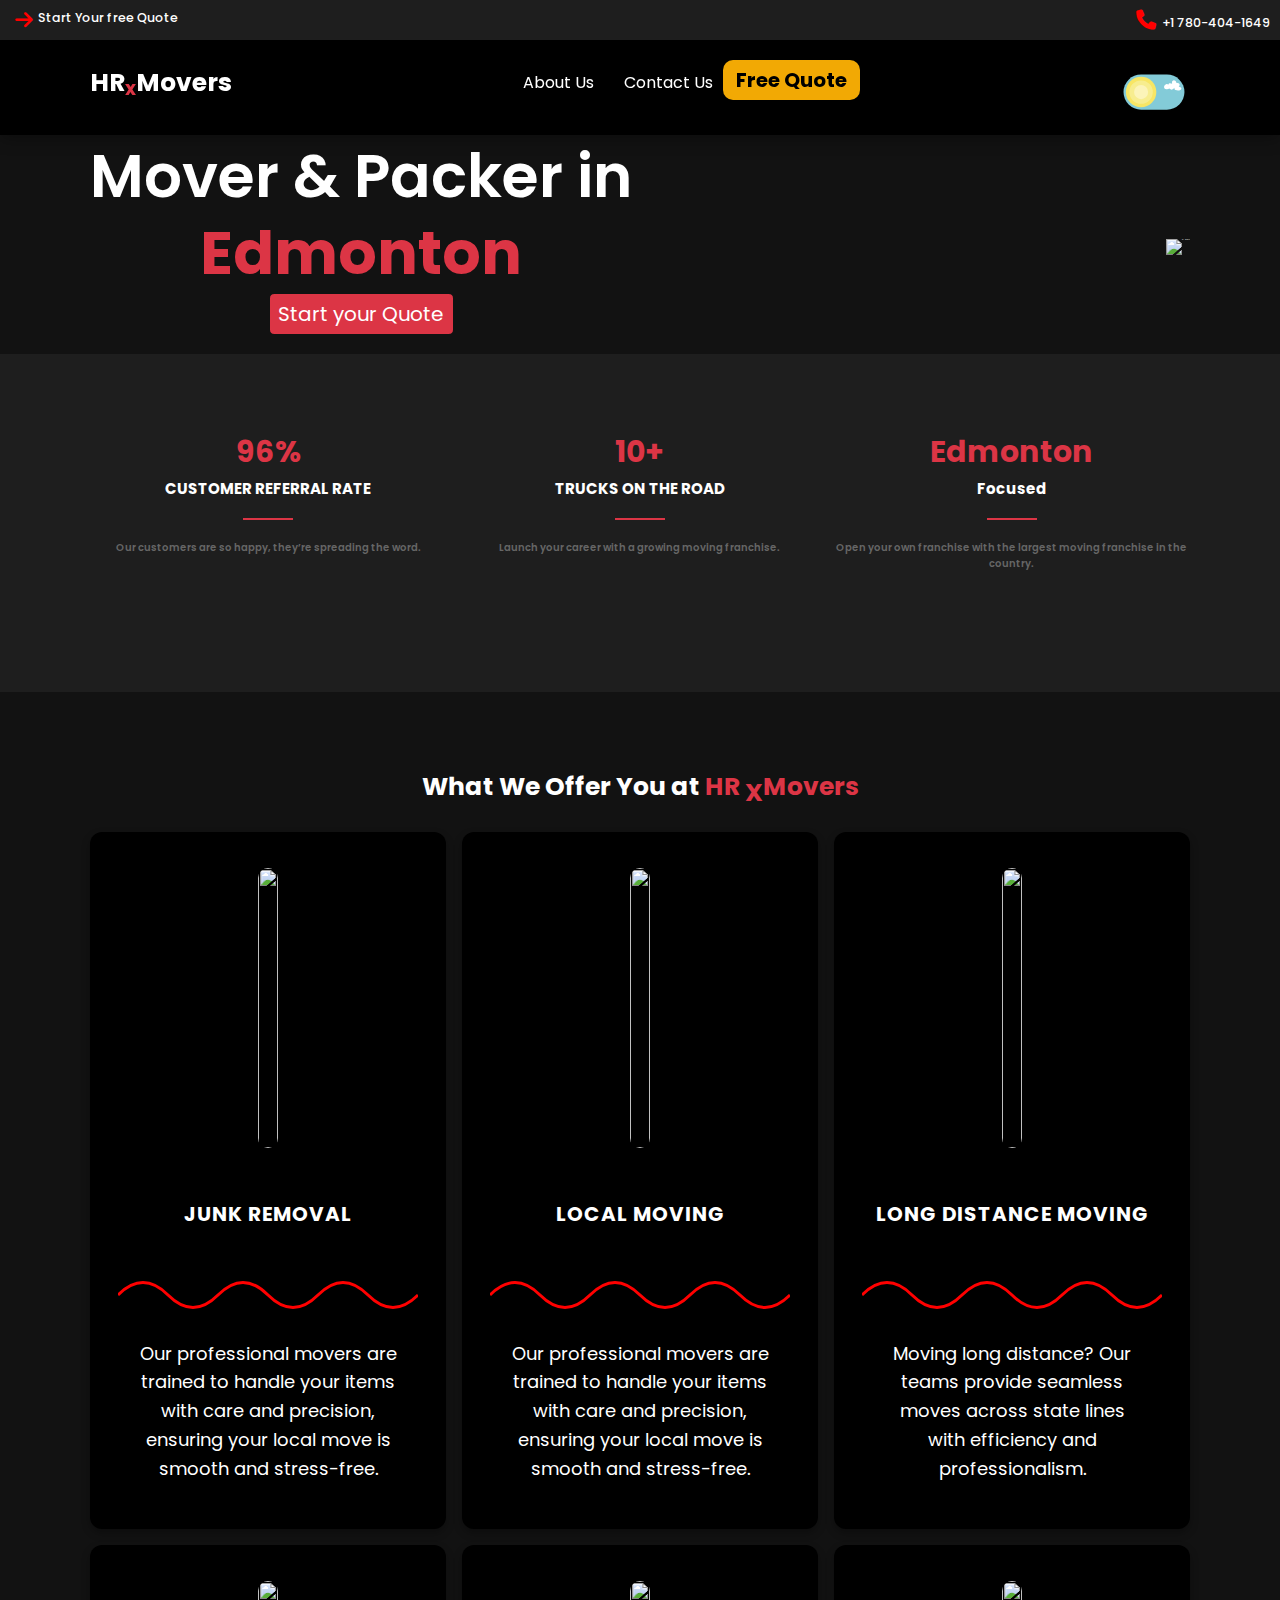
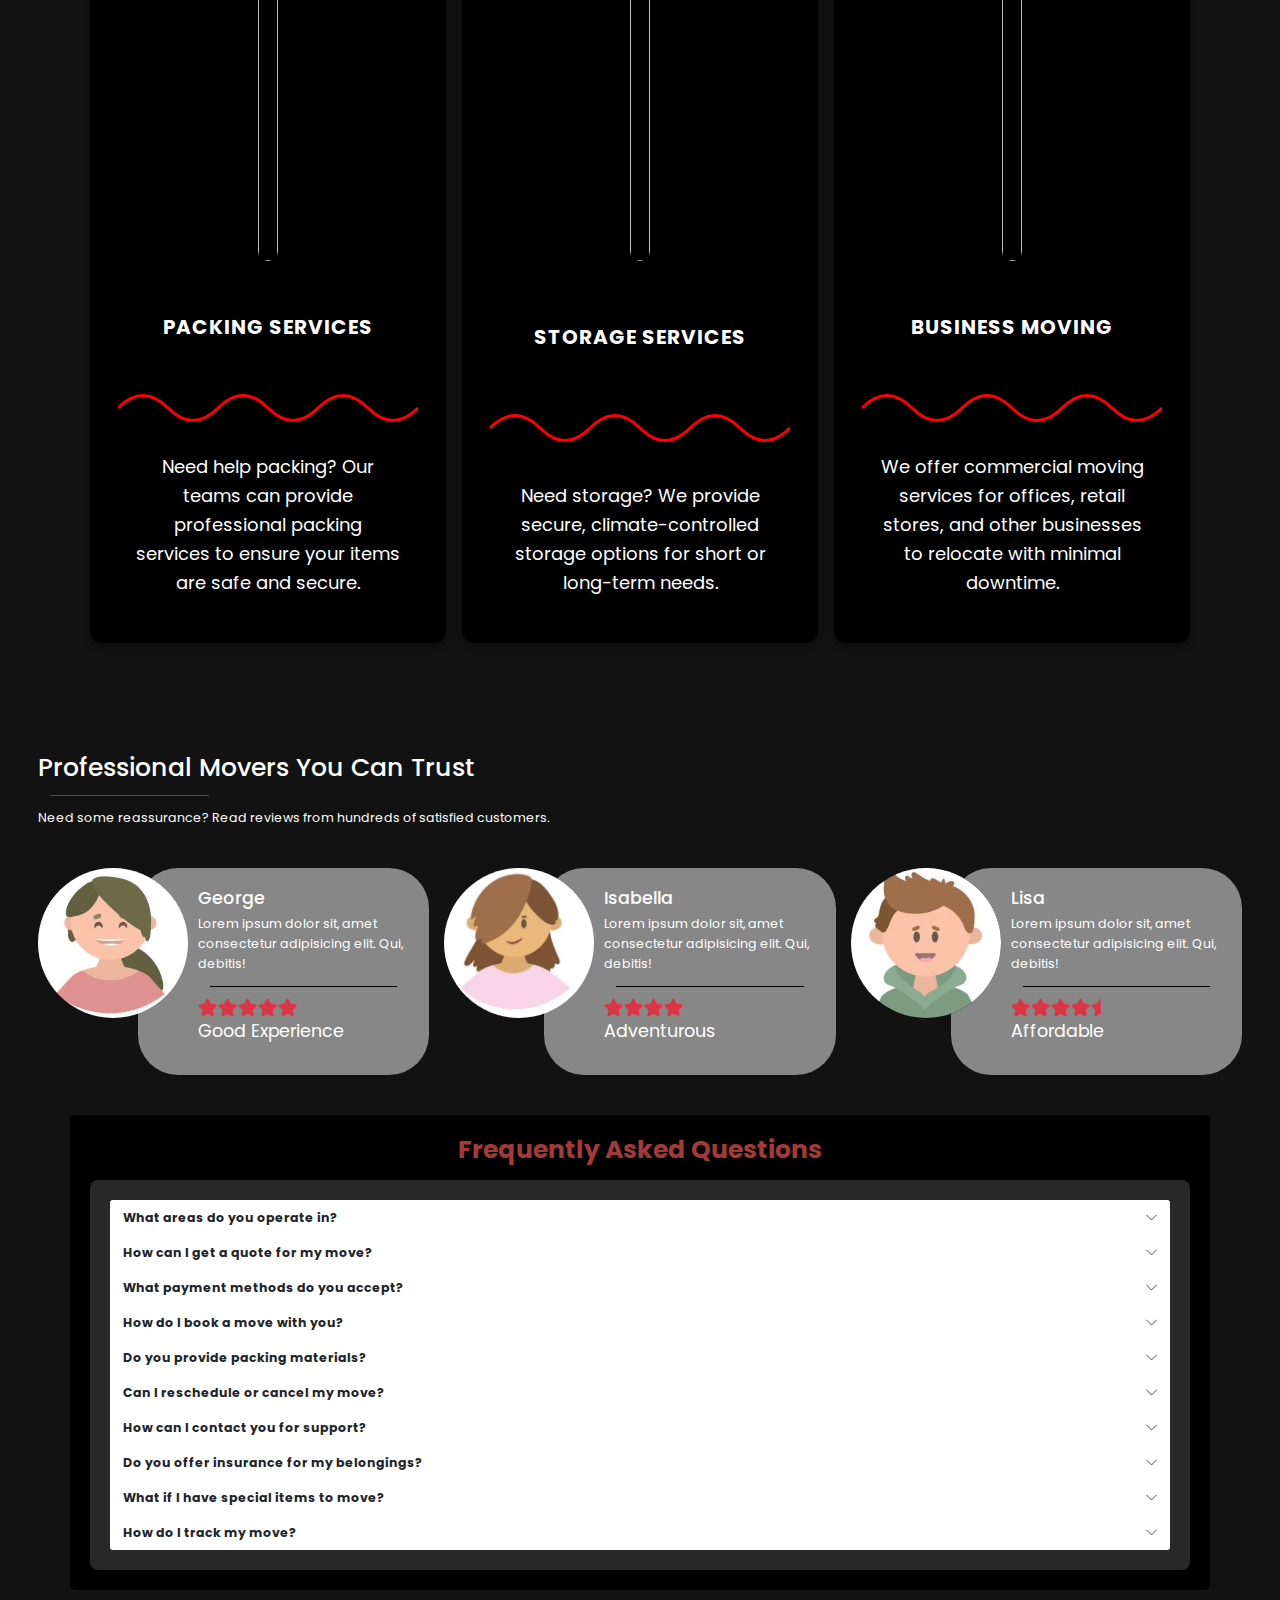
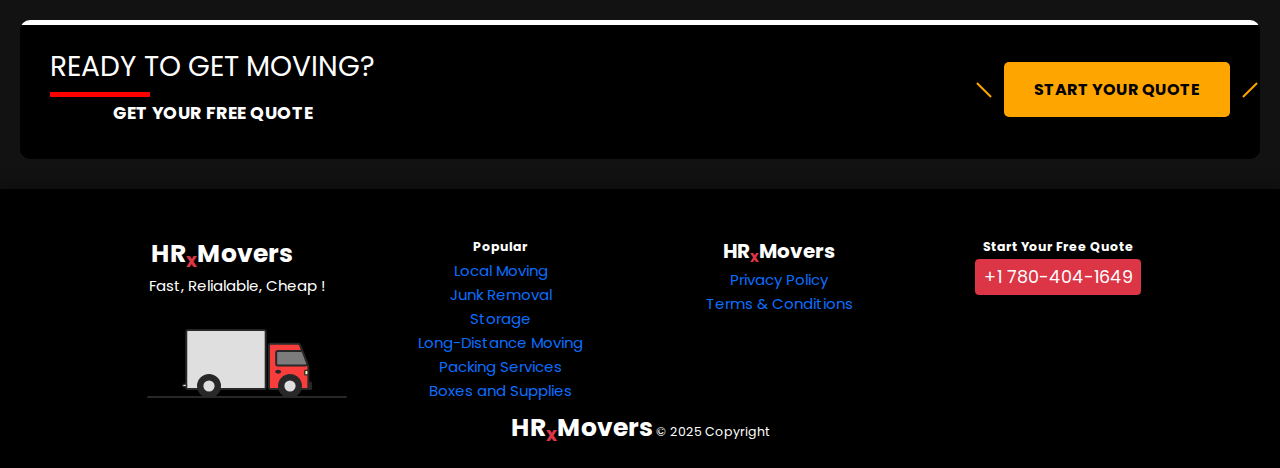
==== index.html @ 72f8912e "initial" ====
<!DOCTYPE html>
<html lang="en">

<head>
    <!-- Character Set -->
    <meta charset="UTF-8" />
    <!-- Viewport for Responsive Design -->
    <meta name="viewport" content="width=device-width, initial-scale=1.0" />
    <!-- FontAwesome for Icons -->
    <link rel="stylesheet" href="https://cdnjs.cloudflare.com/ajax/libs/font-awesome/6.7.2/css/all.min.css"
        integrity="sha512-Evv84Mr4kqVGRNSgIGL/F/aIDqQb7xQ2vcrdIwxfjThSH8CSR7PBEakCr51Ck+w+/U6swU2Im1vVX0SVk9ABhg=="
        crossorigin="anonymous" referrerpolicy="no-referrer" />
    <!-- bootsrap -->
    <link href="https://cdn.jsdelivr.net/npm/bootstrap@5.3.0/dist/css/bootstrap.min.css" rel="stylesheet">
    <script src="https://cdn.jsdelivr.net/npm/bootstrap@5.3.0/dist/js/bootstrap.bundle.min.js"></script>
    <link rel="stylesheet" href="./styles/bootstrap.min.css">
    <!-- Custom CSS -->
    <link rel="stylesheet" href="./style.css" />
    <!-- Title -->
    <title>HR X Movers - Packers & Movers in Edmonton</title>
</head>

<body>
    
    <div class="top-bar d-flex align-items-center">

        <div class="location-info d-none d-lg-flex align-items-center " id="location">
            
            <i class="fa fa-arrow-right"></i> 
            <span id="coordinates" class="h5 d-none d-lg-block">Start Your free Quote</span>
        </div>

        <p class="text-danger h4 d-block d-lg-none"> <i class="fa fa-arrow-right"></i> Start your quote</p>

        <div class="telephone-info">
            <i class="fa fa-phone"></i>
            <span class="h5">+1 780-404-1649</span>
        </div>
    </div>

    
    <header class="header  ">
        <nav class="navbar container d-flex justify-content-between align-items-center">
            <a href="#" class="nav-logo text-decoration-none">
                <h1 class="fw-bold hrxmovers">HR<sub class="text-danger fw-bold">x</sub>Movers

                </h1>
            </a>

            <ul class="nav-menu list-unstyled d-md-flex justify-content-between align-items-center mt-md-2">
                <li class="nav-item">
                    <a href="./about.html" class="nav-link text-decoration-none">About Us</a>
                </li>
                <li class="nav-item">
                    <a href="./contact-us.html" class="nav-link text-decoration-none">Contact Us</a>
                </li>
                <a href="./freequote.html"  class="text-decoration-none">
                    <button class=" fw-bold h2 mainYellow text-black ms-md-3"
                        style="border-radius: 10px; padding: 8px 13px;border: none;">
                        Free Quote
                    </button>
                </a>
            </ul>
            
            <label id="theme-toggle-button">
                <input type="checkbox" id="toggle">
                <svg viewBox="0 0 69.667 44" xmlns:xlink="http://www.w3.org/1999/xlink"
                    xmlns="http://www.w3.org/2000/svg">
                    <g transform="translate(3.5 3.5)" data-name="Component 15 – 1" id="Component_15_1">


                        <g filter="url(#container)" transform="matrix(1, 0, 0, 1, -3.5, -3.5)">
                            <rect fill="#83cbd8" transform="translate(3.5 3.5)" rx="17.5" height="35" width="60.667"
                                data-name="container" id="container"></rect>
                        </g>

                        <g transform="translate(2.333 2.333)" id="button">

                            <g data-name="sun" id="sun">
                                <g filter="url(#sun-outer)" transform="matrix(1, 0, 0, 1, -5.83, -5.83)">
                                    <circle fill="#f8e664" transform="translate(5.83 5.83)" r="15.167" cy="15.167"
                                        cx="15.167" data-name="sun-outer" id="sun-outer-2"></circle>
                                </g>
                                <g filter="url(#sun)" transform="matrix(1, 0, 0, 1, -5.83, -5.83)">
                                    <path fill="rgba(246,254,247,0.29)" transform="translate(9.33 9.33)"
                                        d="M11.667,0A11.667,11.667,0,1,1,0,11.667,11.667,11.667,0,0,1,11.667,0Z"
                                        data-name="sun" id="sun-3"></path>
                                </g>
                                <circle fill="#fcf4b9" transform="translate(8.167 8.167)" r="7" cy="7" cx="7"
                                    id="sun-inner"></circle>
                            </g>


                            <g data-name="moon" id="moon">
                                <g filter="url(#moon)" transform="matrix(1, 0, 0, 1, -31.5, -5.83)">
                                    <circle fill="#cce6ee" transform="translate(31.5 5.83)" r="15.167" cy="15.167"
                                        cx="15.167" data-name="moon" id="moon-3"></circle>
                                </g>
                                <g fill="#a6cad0" transform="translate(-24.415 -1.009)" id="patches">
                                    <circle transform="translate(43.009 4.496)" r="2" cy="2" cx="2"></circle>
                                    <circle transform="translate(39.366 17.952)" r="2" cy="2" cx="2" data-name="patch">
                                    </circle>
                                    <circle transform="translate(33.016 8.044)" r="1" cy="1" cx="1" data-name="patch">
                                    </circle>
                                    <circle transform="translate(51.081 18.888)" r="1" cy="1" cx="1" data-name="patch">
                                    </circle>
                                    <circle transform="translate(33.016 22.503)" r="1" cy="1" cx="1" data-name="patch">
                                    </circle>
                                    <circle transform="translate(50.081 10.53)" r="1.5" cy="1.5" cx="1.5"
                                        data-name="patch"></circle>
                                </g>
                            </g>
                        </g>


                        <g filter="url(#cloud)" transform="matrix(1, 0, 0, 1, -3.5, -3.5)">
                            <path fill="#fff" transform="translate(-3466.47 -160.94)"
                                d="M3512.81,173.815a4.463,4.463,0,0,1,2.243.62.95.95,0,0,1,.72-1.281,4.852,4.852,0,0,1,2.623.519c.034.02-.5-1.968.281-2.716a2.117,2.117,0,0,1,2.829-.274,1.821,1.821,0,0,1,.854,1.858c.063.037,2.594-.049,3.285,1.273s-.865,2.544-.807,2.626a12.192,12.192,0,0,1,2.278.892c.553.448,1.106,1.992-1.62,2.927a7.742,7.742,0,0,1-3.762-.3c-1.28-.49-1.181-2.65-1.137-2.624s-1.417,2.2-2.623,2.2a4.172,4.172,0,0,1-2.394-1.206,3.825,3.825,0,0,1-2.771.774c-3.429-.46-2.333-3.267-2.2-3.55A3.721,3.721,0,0,1,3512.81,173.815Z"
                                data-name="cloud" id="cloud"></path>
                        </g>


                        <g fill="#def8ff" transform="translate(3.585 1.325)" id="stars">
                            <path transform="matrix(-1, 0.017, -0.017, -1, 24.231, 3.055)"
                                d="M.774,0,.566.559,0,.539.458.933.25,1.492l.485-.361.458.394L1.024.953,1.509.592.943.572Z">
                            </path>
                            <path transform="matrix(-0.777, 0.629, -0.629, -0.777, 23.185, 12.358)"
                                d="M1.341.529.836.472.736,0,.505.46,0,.4.4.729l-.231.46L.605.932l.4.326L.9.786Z"
                                data-name="star"></path>
                            <path transform="matrix(0.438, 0.899, -0.899, 0.438, 23.177, 29.735)"
                                d="M.015,1.065.475.9l.285.365L.766.772l.46-.164L.745.494.751,0,.481.407,0,.293.285.658Z"
                                data-name="star"></path>
                            <path transform="translate(12.677 0.388) rotate(104)"
                                d="M1.161,1.6,1.059,1,1.574.722.962.607.86,0,.613.572,0,.457.446.881.2,1.454l.516-.274Z"
                                data-name="star"></path>
                            <path transform="matrix(-0.07, 0.998, -0.998, -0.07, 11.066, 15.457)"
                                d="M.873,1.648l.114-.62L1.579.945,1.03.62,1.144,0,.706.464.157.139.438.7,0,1.167l.592-.083Z"
                                data-name="star"></path>
                            <path transform="translate(8.326 28.061) rotate(11)"
                                d="M.593,0,.638.724,0,.982l.7.211.045.724.36-.64.7.211L1.342.935,1.7.294,1.063.552Z"
                                data-name="star"></path>
                            <path transform="translate(5.012 5.962) rotate(172)"
                                d="M.816,0,.5.455,0,.311.323.767l-.312.455.516-.215.323.456L.827.911,1.343.7.839.552Z"
                                data-name="star"></path>
                            <path transform="translate(2.218 14.616) rotate(169)"
                                d="M1.261,0,.774.571.114.3.487.967,0,1.538.728,1.32l.372.662.047-.749.728-.218L1.215.749Z"
                                data-name="star"></path>
                        </g>
                    </g>
                </svg>
            </label>
            <div class="hamburger d-block d-lg-none">
                <span class="bar"></span>
                <span class="bar"></span>
                <span class="bar"></span>
            </div>
        </nav>
    </header>

    
    <main>

        <div class="main container">


            <div class="textbox">
                <h1 class="mainh1">Mover & Packer in</h1>
                <h1 class="text-danger mainh1 fw-bold">Edmonton</h1>
                <a href="#" class=" fs-2 text-white btn btn-danger "> Start your Quote</a>
            </div>
            <div class="imgbox d-none d-lg-block">
                <img class="mainboxIMg" src="./assets/img/mover-Photoroom.png" alt="Movers" style="height: 400px; margin-top: 2rem;">
            </div>
        </div>



    </main>
  
    <section class="stats-section w-100">
        <div class="container">
            
            <div class="row mb-5">
                
                <div class="col-12 col-md-4 mb-4 mb-md-0">
                    <h2 class="fw-bold">96%</h2>
                    <h3>CUSTOMER REFERRAL RATE</h3>
                    <div class="divider"></div>
                    <p class="fs-6">Our customers are so happy, they’re spreading the word.</p>
                </div>
                
                <div class="col-12 col-md-4 mb-4 mb-md-0">
                    <h2 class="fw-bold">10+</h2>
                    <h3>TRUCKS ON THE ROAD</h3>
                    <div class="divider"></div>
                    <p class="fs-6">Launch your career with a growing moving franchise.</p>
                </div>
                
                <div class="col-12 col-md-4">
                    <h2 class="fw-bold">Edmonton</h2>
                    <h3>Focused</h3>
                    <div class="divider"></div>
                    <p class="fs-6">Open your own franchise with the largest moving franchise in the country.</p>
                </div>
            </div>
        </div>
    </section>

    
    <section class="services-section">
        <div class="container text-center">
            <h2 class="mb-5 fw-bold">
                What We Offer You at <span class=" fw-bold h1">HR <sub
                        class="fw-bold h1 text-danger">X</sub>Movers</span>
            </h2>

            <div id="servicecards">
              

            </div>


      

        </div>
        </div>
    </section>



    <article>
        <div class="row m-5">
            <div class="col-md-8 review">
                <h2 class="h1">Professional Movers You Can Trust</h2>
                <div class="emptybox"></div>
                <p class="fs-5">
                    Need some reassurance? Read reviews from hundreds of satisfied customers.
                </p>
            </div>
        </div>
        <div class="row m-5">

            <div class="col-12 col-lg-4 cards mb-3 ">
                <div class="cardimgbox "><img src="./Assets/img/users/u1.png" alt=""> </div>
                <div class="cardtextbox">
                    <h1 class="h3">George</h1>
                    <p class="fs-5">Lorem ipsum dolor sit, amet consectetur adipisicing elit. Qui, debitis!</p>
                    <div class="emptybox"></div>
                    <i class="fa-solid fa-star fs-3 text-danger"></i>
                    <i class="fa-solid fa-star fs-3 text-danger"></i>
                    <i class="fa-solid fa-star fs-3 text-danger"></i>
                    <i class="fa-solid fa-star fs-3 text-danger"></i>
                    <i class="fa-solid fa-star fs-3 text-danger"></i>
                    <p class="experience fs-3">Good Experience</p>
                </div>
            </div>

            <div class="col-12 col-lg-4 cards mb-3 ">
                <div class="cardimgbox "><img src="./Assets/img/users/u2.png" alt=""> </div>
                <div class="cardtextbox">
                    <h1 class="h3">Isabella</h1>
                    <p class="fs-5">Lorem ipsum dolor sit, amet consectetur adipisicing elit. Qui, debitis!</p>
                    <div class="emptybox"></div>
                    <i class="fa-solid fa-star fs-3 text-danger"></i>
                    <i class="fa-solid fa-star fs-3 text-danger"></i>
                    <i class="fa-solid fa-star fs-3 text-danger"></i>
                    <i class="fa-solid fa-star fs-3 text-danger"></i>
                    <p class="experience fs-3">Adventurous</p>
                </div>
            </div>


            <div class="col-12 cards mb-md-3 col-lg-4  ">
                <div class="cardimgbox"><img src="./Assets/img/users/u3.png" alt="" style="background-color: black;">
                </div>
                <div class="cardtextbox">
                    <h1 class="h3">Lisa</h1>
                    <p class="fs-5">Lorem ipsum dolor sit, amet consectetur adipisicing elit. Qui, debitis!</p>
                    <div class="emptybox"></div>
                    <i class="fa-solid fa-star fs-3 text-danger"></i>
                    <i class="fa-solid fa-star fs-3 text-danger"></i>
                    <i class="fa-solid fa-star fs-3 text-danger"></i>
                    <i class="fa-solid fa-star fs-3 text-danger"></i>
                    <i class="fa-solid fa-star-half text-danger fs-3"></i>
                    <p class="experience fs-3">Affordable</p>
                </div>
            </div>
        </div>
    </article>

    
    <div class="container my-5 faqaccordion bg-black text-white" style="border-radius: 5px;">
        <h1 class="text-center mb-4 fw-bold faqaccordiontitle">Frequently Asked Questions</h1>
        <div class="accordion" id="faqAccordion"
            style=" border-radius: 8px; padding: 20px; box-shadow: 0 2px 10px rgba(0, 0, 0, 0.1); ">
            
            <div class="accordion-item border-0">
                <h2 class="accordion-header" id="faqHeading1">
                    <button class="accordion-button collapsed fw-bold fs-5" type="button" data-bs-toggle="collapse"
                        data-bs-target="#faqCollapse1" aria-expanded="false" aria-controls="faqCollapse1">
                        What areas do you operate in?
                    </button>
                </h2>
                <div id="faqCollapse1" class="accordion-collapse collapse" aria-labelledby="faqHeading1"
                    data-bs-parent="#faqAccordion">
                    <div class="accordion-body fs-5">
                        We currently operate exclusively in Amsterdam. Whether you're moving within the city or to a new
                        location in Amsterdam, we’ve got you covered!
                    </div>
                </div>
            </div>
            
            <div class="accordion-item border-0">
                <h2 class="accordion-header" id="faqHeading2">
                    <button class="accordion-button collapsed fw-bold fs-5" type="button" data-bs-toggle="collapse"
                        data-bs-target="#faqCollapse2" aria-expanded="false" aria-controls="faqCollapse2">
                        How can I get a quote for my move?
                    </button>
                </h2>
                <div id="faqCollapse2" class="accordion-collapse collapse" aria-labelledby="faqHeading2"
                    data-bs-parent="#faqAccordion">
                    <div class="accordion-body  fs-5">
                        You can get a free quote by contacting us via phone, SMS, email, WhatsApp, or Instagram. Simply
                        provide us with details like the size of your move, the distance, and any special requirements,
                        and we’ll give you a competitive price.
                    </div>
                </div>
            </div>
            
            <div class="accordion-item border-0">
                <h2 class="accordion-header" id="faqHeading3">
                    <button class="accordion-button collapsed fw-bold fs-5" type="button" data-bs-toggle="collapse"
                        data-bs-target="#faqCollapse3" aria-expanded="false" aria-controls="faqCollapse3">
                        What payment methods do you accept?
                    </button>
                </h2>
                <div id="faqCollapse3" class="accordion-collapse collapse" aria-labelledby="faqHeading3"
                    data-bs-parent="#faqAccordion">
                    <div class="accordion-body fs-5">
                        We accept various payment methods, including cash, bank transfers, and online payments. Payment
                        details will be discussed and confirmed before your move.
                    </div>
                </div>
            </div>
            
            <div class="accordion-item border-0">
                <h2 class="accordion-header" id="faqHeading4">
                    <button class="accordion-button collapsed fw-bold fs-5" type="button" data-bs-toggle="collapse"
                        data-bs-target="#faqCollapse4" aria-expanded="false" aria-controls="faqCollapse4">
                        How do I book a move with you?
                    </button>
                </h2>
                <div id="faqCollapse4" class="accordion-collapse collapse" aria-labelledby="faqHeading4"
                    data-bs-parent="#faqAccordion">
                    <div class="accordion-body  fs-5">
                        Booking a move is easy! You can contact us via phone, SMS, email, WhatsApp, or Instagram. Once
                        we confirm the details and provide a quote, we’ll schedule your move at a convenient time.
                    </div>
                </div>
            </div>
            
            <div class="accordion-item border-0">
                <h2 class="accordion-header" id="faqHeading5">
                    <button class="accordion-button collapsed fw-bold fs-5" type="button" data-bs-toggle="collapse"
                        data-bs-target="#faqCollapse5" aria-expanded="false" aria-controls="faqCollapse5">
                        Do you provide packing materials?
                    </button>
                </h2>
                <div id="faqCollapse5" class="accordion-collapse collapse" aria-labelledby="faqHeading5"
                    data-bs-parent="#faqAccordion">
                    <div class="accordion-body  fs-5">
                        Yes, we provide high-quality packing materials, including boxes, bubble wrap, and tape. Let us
                        know your requirements, and we’ll ensure your belongings are packed securely.
                    </div>
                </div>
            </div>
            
            <div class="accordion-item border-0">
                <h2 class="accordion-header" id="faqHeading6">
                    <button class="accordion-button collapsed fw-bold fs-5" type="button" data-bs-toggle="collapse"
                        data-bs-target="#faqCollapse6" aria-expanded="false" aria-controls="faqCollapse6">
                        Can I reschedule or cancel my move?
                    </button>
                </h2>
                <div id="faqCollapse6" class="accordion-collapse collapse" aria-labelledby="faqHeading6"
                    data-bs-parent="#faqAccordion">
                    <div class="accordion-body fs-5">
                        Yes, you can reschedule or cancel your move. Please contact us at least 24 hours before your
                        scheduled move to avoid any cancellation fees.
                    </div>
                </div>
            </div>
            
            <div class="accordion-item border-0">
                <h2 class="accordion-header" id="faqHeading7">
                    <button class="accordion-button collapsed  fw-bold fs-5" type="button" data-bs-toggle="collapse"
                        data-bs-target="#faqCollapse7" aria-expanded="false" aria-controls="faqCollapse7">
                        How can I contact you for support?
                    </button>
                </h2>
                <div id="faqCollapse7" class="accordion-collapse collapse" aria-labelledby="faqHeading7"
                    data-bs-parent="#faqAccordion">
                    <div class="accordion-body  fs-5">
                        You can reach us via phone, SMS, email, WhatsApp, or Instagram. Our team is available to assist
                        you with any questions or concerns regarding your move.
                    </div>
                </div>
            </div>
            
            <div class="accordion-item border-0">
                <h2 class="accordion-header" id="faqHeading8">
                    <button class="accordion-button collapsed fw-bold fs-5" type="button" data-bs-toggle="collapse"
                        data-bs-target="#faqCollapse8" aria-expanded="false" aria-controls="faqCollapse8">
                        Do you offer insurance for my belongings?
                    </button>
                </h2>
                <div id="faqCollapse8" class="accordion-collapse collapse" aria-labelledby="faqHeading8"
                    data-bs-parent="#faqAccordion">
                    <div class="accordion-body fs-5">
                        Yes, we offer optional insurance to protect your belongings during the move. Let us know if
                        you’d like to add this service, and we’ll provide the details.
                    </div>
                </div>
            </div>
            
            <div class="accordion-item border-0">
                <h2 class="accordion-header" id="faqHeading9">
                    <button class="accordion-button collapsed fw-bold fs-5" type="button" data-bs-toggle="collapse"
                        data-bs-target="#faqCollapse9" aria-expanded="false" aria-controls="faqCollapse9">
                        What if I have special items to move?
                    </button>
                </h2>
                <div id="faqCollapse9" class="accordion-collapse collapse" aria-labelledby="faqHeading9"
                    data-bs-parent="#faqAccordion">
                    <div class="accordion-body fs-5">
                        We specialize in moving all types of items, including fragile, bulky, or high-value items. Let
                        us know about your special requirements, and we’ll ensure they’re handled with care.
                    </div>
                </div>
            </div>
            
            <div class="accordion-item border-0">
                <h2 class="accordion-header" id="faqHeading10">
                    <button class="accordion-button collapsed fw-bold fs-5" type="button" data-bs-toggle="collapse"
                        data-bs-target="#faqCollapse10" aria-expanded="false" aria-controls="faqCollapse10">
                        How do I track my move?
                    </button>
                </h2>
                <div id="faqCollapse10" class="accordion-collapse collapse" aria-labelledby="faqHeading10"
                    data-bs-parent="#faqAccordion">
                    <div class="accordion-body fs-5">
                        Once your move is scheduled, we’ll provide you with updates via SMS, WhatsApp, or email. You can
                        also contact us directly for real-time updates.
                    </div>
                </div>
            </div>
        </div>
    </div>
    
    <div class="footerbanner text-center">
        <div class="d-none d-lg-block">
            <h2 >READY TO GET MOVING?</h2>
            <br>
            <h3 class="fw-bold">GET YOUR FREE QUOTE</h3>
        </div>
        <a class="quote-btn text-decoration-none ms-5 ms-lg-0" href="./freequote.html" target="_blank">START YOUR QUOTE</a>
    </div>

    <footer>
       
        <div class=" mt-5 pt-5 footer">
            <div class="container">
                <div class="row">
                    <div class="col-lg-3 mb-3">
                        <h1 class="fw-bold">HR<sub class="text-danger fw-bold">x</sub>Movers</h1>
                        <span class="fs-4 ms-5">Fast, Relialable, Cheap !</span>
                        
                        <div class="loader m-auto">
                            <div class="truckWrapper">
                                <div class="truckBody">
                                    <svg xmlns="http://www.w3.org/2000/svg" fill="none" viewBox="0 0 198 93"
                                        class="trucksvg">
                                        <path stroke-width="3" stroke="#282828" fill="#F83D3D"
                                            d="M135 22.5H177.264C178.295 22.5 179.22 23.133 179.594 24.0939L192.33 56.8443C192.442 57.1332 192.5 57.4404 192.5 57.7504V89C192.5 90.3807 191.381 91.5 190 91.5H135C133.619 91.5 132.5 90.3807 132.5 89V25C132.5 23.6193 133.619 22.5 135 22.5Z">
                                        </path>
                                        <path stroke-width="3" stroke="#282828" fill="#7D7C7C"
                                            d="M146 33.5H181.741C182.779 33.5 183.709 34.1415 184.078 35.112L190.538 52.112C191.16 53.748 189.951 55.5 188.201 55.5H146C144.619 55.5 143.5 54.3807 143.5 53V36C143.5 34.6193 144.619 33.5 146 33.5Z">
                                        </path>
                                        <path stroke-width="2" stroke="#282828" fill="#282828"
                                            d="M150 65C150 65.39 149.763 65.8656 149.127 66.2893C148.499 66.7083 147.573 67 146.5 67C145.427 67 144.501 66.7083 143.873 66.2893C143.237 65.8656 143 65.39 143 65C143 64.61 143.237 64.1344 143.873 63.7107C144.501 63.2917 145.427 63 146.5 63C147.573 63 148.499 63.2917 149.127 63.7107C149.763 64.1344 150 64.61 150 65Z">
                                        </path>
                                        <rect stroke-width="2" stroke="#282828" fill="#FFFCAB" rx="1" height="7"
                                            width="5" y="63" x="187"></rect>
                                        <rect stroke-width="2" stroke="#282828" fill="#282828" rx="1" height="11"
                                            width="4" y="81" x="193"></rect>
                                        <rect stroke-width="3" stroke="#282828" fill="#DFDFDF" rx="2.5" height="90"
                                            width="121" y="1.5" x="6.5"></rect>
                                        <rect stroke-width="2" stroke="#282828" fill="#DFDFDF" rx="2" height="4"
                                            width="6" y="84" x="1"></rect>
                                    </svg>
                                </div>
                                <div class="truckTires">
                                    <svg xmlns="http://www.w3.org/2000/svg" fill="none" viewBox="0 0 30 30"
                                        class="tiresvg">
                                        <circle stroke-width="3" stroke="#282828" fill="#282828" r="13.5" cy="15"
                                            cx="15"></circle>
                                        <circle fill="#DFDFDF" r="7" cy="15" cx="15"></circle>
                                    </svg>
                                    <svg xmlns="http://www.w3.org/2000/svg" fill="none" viewBox="0 0 30 30"
                                        class="tiresvg">
                                        <circle stroke-width="3" stroke="#282828" fill="#282828" r="13.5" cy="15"
                                            cx="15"></circle>
                                        <circle fill="#DFDFDF" r="7" cy="15" cx="15"></circle>
                                    </svg>
                                </div>
                                <div class="road"></div>

                                <svg xml:space="preserve" viewBox="0 0 453.459 453.459"
                                    xmlns:xlink="http://www.w3.org/1999/xlink" xmlns="http://www.w3.org/2000/svg"
                                    id="Capa_1" version="1.1" fill="#000000" class="lampPost">
                                    <path d="M252.882,0c-37.781,0-68.686,29.953-70.245,67.358h-6.917v8.954c-26.109,2.163-45.463,10.011-45.463,19.366h9.993
  c-1.65,5.146-2.507,10.54-2.507,16.017c0,28.956,23.558,52.514,52.514,52.514c28.956,0,52.514-23.558,52.514-52.514
  c0-5.478-0.856-10.872-2.506-16.017h9.992c0-9.354-19.352-17.204-45.463-19.366v-8.954h-6.149C200.189,38.779,223.924,16,252.882,16
  c29.952,0,54.32,24.368,54.32,54.32c0,28.774-11.078,37.009-25.105,47.437c-17.444,12.968-37.216,27.667-37.216,78.884v113.914
  h-0.797c-5.068,0-9.174,4.108-9.174,9.177c0,2.844,1.293,5.383,3.321,7.066c-3.432,27.933-26.851,95.744-8.226,115.459v11.202h45.75
  v-11.202c18.625-19.715-4.794-87.527-8.227-115.459c2.029-1.683,3.322-4.223,3.322-7.066c0-5.068-4.107-9.177-9.176-9.177h-0.795
  V196.641c0-43.174,14.942-54.283,30.762-66.043c14.793-10.997,31.559-23.461,31.559-60.277C323.202,31.545,291.656,0,252.882,0z
  M232.77,111.694c0,23.442-19.071,42.514-42.514,42.514c-23.442,0-42.514-19.072-42.514-42.514c0-5.531,1.078-10.957,3.141-16.017
  h78.747C231.693,100.736,232.77,106.162,232.77,111.694z"></path>
                                </svg>
                            </div>
                        </div>
                        </div>
                    <div class="col-lg-3">
                        <h3 class="h5 fw-bold">Popular </h3>
                        <ul class="list-unstyled">
                            
                            <li><a href="#" class="fs-4 text-decoration-none">Local Moving</a></li>
                            <li><a href="#" class="fs-4 text-decoration-none">Junk Removal</a></li>
                            <li><a href="#" class="fs-4 text-decoration-none">Storage</a></li>
                            <li><a href="#" class="fs-4 text-decoration-none">Long-Distance Moving</a></li>
                            <li><a href="#" class="fs-4 text-decoration-none">Packing Services</a></li>
                            <li><a href="#" class="fs-4 text-decoration-none">Boxes and Supplies</a></li>
                        </ul>
                    </div>
                    <div class="col-lg-3">
                        <p class="h5 fw-bold">HR<sub class="text-danger">x</sub>Movers</p>
                        <ul class="list-unstyled">
                            <li><a href="./about.html" class="fs-4 text-decoration-none">Privacy Policy</a></li>
                            <li><a href="./about.html" class="fs-4 text-decoration-none">Terms & Conditions</a></li>
                        </ul>
                    </div>
                    <div class="col-lg-3">
                        <h3 class="h5 fw-bold">Start Your Free Quote</h3>
                      
<div>
   <button class="fs-3 btn btn-danger" onclick="window.location.href='tel:+17804041649';">+1 780-404-1649</button>

</div>
                        

                    </div>
                </div>
                <div class="row">
                    <div class="col text-center fs-5">
                        
                        <h1 class="fw-bold d-inline-block">HR<sub class="text-danger fw-bold">x</sub>Movers</h1> © 2025 Copyright
                    </div>
                </div>
            </div>
    </footer>
    <script src="./main.js"></script>
</body>

</html>
---- style.css ----
@import url('https://fonts.googleapis.com/css2?family=Poppins:ital,wght@0,100;0,200;0,300;0,400;0,500;0,600;0,700;0,800;0,900;1,100;1,200;1,300;1,400;1,500;1,600;1,700;1,800;1,900&display=swap');

* {
    margin: 0;
    padding: 0;
    font-family: "Poppins", sans-serif;
    box-sizing: border-box;
    user-select: none;
    font-size: 62.5%;
    text-decoration: none;
    
}

*::selection {
    background-color: transparent;
    color: transparent;
}


*::-webkit-scrollbar {
    width: 0.31rem;
    height: 0.1rem;
}

*::-webkit-scrollbar-track {
    background-color: transparent;
}

*::-webkit-scrollbar-thumb {
    background-color: red;
    border-radius: 20rem;
}


.mainYellow{
    background-color: rgb(242, 169, 4);
}

body {
    font-family: -apple-system, BlinkMacSystemFont, "Segoe UI", Roboto, "Helvetica Neue", Arial, sans-serif;
    line-height: 1.6;
  
    background-color: #121212;
    color: #ffffff;
}

.top-bar {
    position: fixed;
    top: 0;
    left: 0;
    width: 100%;
    background-color: rgb(30, 30, 30);
    color: white;
    padding: 10px;
    z-index: 1000;
    display: flex;
    align-items: center;
    justify-content: space-between;
}

.top-bar i {
    color: red;
    margin: 0 5px;
    font-size: 2rem;
}


header {
    position: fixed;
    top: 0;
    left: 0;
    width: 100%;
    background-color: black;
    z-index: 1000;
    display: flex;
    align-items: center;
    justify-content: space-between;
  
      margin-top: 3.5rem;
      z-index: 999;
      box-shadow: 0 4px 15px rgba(0, 0, 0, 0.3);
      color: white;
  }
  
  .navbar {
      padding: 1rem 1.5rem;
  }
  .nav-logo h1 {
    font-size: 2.5rem;
    font-weight: 600;
    color:white;
    text-shadow: 2px 2px 4px rgba(0, 0, 0, 0.3);
}



.nav-menu {
    display: flex;
    align-items: center;
}

.nav-item {
    margin-left: 3rem;
}
.nav-link {
    font-size: 1.6rem;
    font-weight: 400;
    color: white;
    transition: color 0.3s ease, transform 0.3s ease;
}

.nav-link:hover {
    color: #ff4757;
    transform: translateY(-2px);
}

.hamburger {
    display: none;
    cursor: pointer;
}
.bar {
    display: block;
    width: 25px;
    height: 3px;
    margin: 5px auto;
    transition: all 0.3s ease-in-out;
    background-color: black;
    border-radius: 2px;
}

#theme-toggle-button {
    font-size: 10px;
    position: relative;
    display: inline-block;
    width: 7em;
    cursor: pointer;
  }
  
  
  #toggle {
    opacity: 0;
    width: 0;
    height: 0;
  }
  
  #container,
  #patches,
  #stars,
  #button,
  #sun,
  #moon,
  #cloud {
    transition-property: all;
    transition-timing-function: cubic-bezier(0.4, 0, 0.2, 1);
    transition-duration: 0.25s;
  }
  
  
  #toggle:checked + svg #container {
    fill: #2b4360;
  }
  
  
  #toggle:checked + svg #button {
    transform: translate(28px, 2.333px);
  }
  
  
  #sun {
    opacity: 1;
  }
  
  #toggle:checked + svg #sun {
    opacity: 0;
  }
  
  #moon {
    opacity: 0;
  }
  
  #toggle:checked + svg #moon {
    opacity: 1;
  }
  
  
  #cloud {
    opacity: 1;
  }
  
  #toggle:checked + svg #cloud {
    opacity: 0;
  }
  
  #stars {
    opacity: 0;
  }
  
  #toggle:checked + svg #stars {
    opacity: 1;
  }


main{
    
      background-color: rgb(18, 18, 18);

  
  }
  .main {
      display: flex;
      margin-top: 12rem;
  
      justify-content: space-between;
      align-items: center;
      padding: 2rem;
  }

  .textbox h1 {
    font-size: 3rem;
    font-weight: 600;
}
.mainh1{
  
    font-size: 6rem !important;
}
.imgbox img {
    max-width: 100%;
    height: auto;
}

.stats-section {
  
    overflow: hidden;
    padding: 60px 0;
    background-color: rgb(30, 30, 30);
    text-align: center;
  }
  
  .stats-section h2 {
    font-size: 3rem;
    font-weight: bold;
    color: #dc3545;
    margin-bottom: 10px;
  }
  
  .stats-section h3 {
    font-size: 1.5rem;
    font-weight: bold;
    color: white;
    margin-bottom: 10px;
  }
  
.stats-section p {
    font-size: 1.2rem;
    color: #666;
    margin-top: 10px;
  }
  
  .divider {
    width: 50px;
    height: 2px;
    background-color: #dc3545; 
    margin: 20px auto;
  }  

  article .cards {
    position: relative;
  }
  article .cards .emptybox {
    height: 1px;
    background: black;
    margin: 1.2rem;
  }
  .cards .cardimgbox img {
    height: 15rem;
    width: 15rem;
    border-radius: 50%;
    background-position: center;
    background-size: cover;
    position: absolute;
    object-fit: cover;
  }
  .cards .cardtextbox {
    background: #cdcdcda0;
    padding: 2rem 2rem 2rem 6rem;
    margin-left: 10rem;
    border-radius: 4rem;
  }
  
  .review .emptybox {
    height: 1px;
    width: 20%;
    background:red;
    margin: 1.2rem;
  }
  .container {
    padding: 2rem;
    text-align: center;
}

.container p {
    font-size: 2rem;
    font-weight: 600;
}

.services-section {
    padding: 60px 0;
    
}

.services-section h2 {
    font-size: 2.5rem;
    font-weight: bold;
    margin-bottom: 20px;
}

.services-section h2 span {
    color: #dc3545; 
}

#servicecards {
    display: grid;
    grid-template-columns: repeat(auto-fill, minmax(340px, 1fr));  
    gap: 16px;  
    margin: 0 auto;
    max-width: 1200px;
  }

  .servicecard {
    background-color: black;
    color: white;
    border-radius: 12px;
    overflow: hidden;
    box-shadow: 0 4px 8px rgba(0, 0, 0, 0.3);
    display: flex;
    flex-direction: column;
    justify-content: space-between;
    align-items: center;
    text-align: center;
    padding: 6px;
    transition: transform 0.3s ease;
    height: 100%; 
  }


.serviceimg{
    width: 100%;
    height: 280px;
    border-radius: 10px;
  }
    .logo-container {
      display: flex;
      justify-content: center;
      margin: 30px 0;
    }

     
  .logo-circle {
    width: 120px;
    height: 120px;
    background-color: red;
    border-radius: 50%;
    display: flex;
    justify-content: center;
    align-items: center;
    position: relative;
  }
  
  .truck-icon {
    width: 70px;
    height: 70px;
    position: relative;
  }
  
  .servicetitle {
    text-align: center;
    font-size: 20px;
    font-weight: bold;
    margin: 20px 0;
    letter-spacing: 1px;
  }
  
  .wave {
    text-align: center;
    margin: 20px 0;
  }
  
  .description {
    text-align: center;
    padding: 0 40px 40px 40px;
    line-height: 1.6;
    font-size: 18px;
  }
  
  @keyframes float {
    0%, 100% {
      transform: translateY(0);
    }
    50% {
      transform: translateY(-5px);
    }
  }

  .truck-icon {
    animation: float 3s ease-in-out infinite;
  }
  
  @keyframes wave {
    0%, 100% {
      transform: translateY(0);
    }
    25% {
      transform: translateY(-5px);
    }
    75% {
      transform: translateY(5px);
    }
  }
  
  .wave svg path {
    animation: wave 5s ease-in-out infinite;
    animation-delay: calc(var(--i) * 0.2s);
  }
  .faqaccordiontitle{
    color: rgba(188, 66, 66, 0.883);
}

  #faqAccordion{
    background-color: #282828 ;
  }

  .accordion-item{
    background-color: #282828 ;
    color: white;
  }
  .accordion-body {
    background-color: #1e1e1e ;
}


  .footerbanner {
    background-color:black; 
    color: white;
    padding: 30px;
    display: flex;
    justify-content: space-between;
    align-items: center;
    border-radius: 10px;
    margin: 20px;
    position: relative;
    overflow: hidden;
}

.footerbanner h2 {
    margin: 0;
    font-size: 28px;
    font-weight: normal;
}

.footerbanner h2 strong {
    font-weight: bold;
}

.footerbanner h2::after {
    content: '';
    display: block;
    width: 100px;
    height: 5px;
    background-color: red;
    margin-top: 8px;
}

.quote-btn {
    background-color: orange;
    color: black;
    border: none;
    padding: 15px 30px;
    font-weight: bold;
    font-size: 16px;
    cursor: pointer;
    border-radius: 5px;
    position: relative;
}

.quote-btn::before, .quote-btn::after {
    content: '';
    position: absolute;
    width: 20px;
    height: 2px;
    background-color:orange;
}

.quote-btn::before {
    top: 50%;
    left: -30px;
    transform: rotate(45deg);
}

.quote-btn::after {
    top: 50%;
    right: -30px;
    transform: rotate(-45deg);
}

.footerbanner::before, .banner::after {
    content: '';
    position: absolute;
    top: 0;
    width: 150%;
    height: 5px;
    background-color: white;
}

.footerbanner::before {
    left: -50%;
    top: 0;
}

.footerbanner::after {
    left: -50%;
    bottom: 0;
}
.footer {
    box-shadow: 0 -5px 15px rgba(0, 0, 0, 0.3);
    background-color: black;
}
.loader {
    width: fit-content;
    height: fit-content;
    display: flex;
    align-items: center;
    justify-content: center;
  }
  
  .truckWrapper {
    width: 200px;
    height: 100px;
    margin-left:50px ;
    display: flex;
    flex-direction: column;
    position: relative;
    align-items: center;
    justify-content: flex-end;
    overflow-x: hidden;
  }

  .truckBody {
    width: 130px;
    height: fit-content;
    margin-bottom: 6px;
    animation: motion 1s linear infinite;
  }
  @keyframes motion {
    0% {
      transform: translateY(0px);
    }
    50% {
      transform: translateY(3px);
    }
    100% {
      transform: translateY(0px);
    }
  }
  .truckTires {
    width: 130px;
    height: fit-content;
    display: flex;
    align-items: center;
    justify-content: space-between;
    padding: 0px 10px 0px 15px;
    position: absolute;
    bottom: 0;
  }
  .truckTires svg {
    width: 24px;
  }
  .road {
    width: 100%;
    height: 1.5px;
    background-color: #282828;
    position: relative;
    bottom: 0;
    align-self: flex-end;
    border-radius: 3px;
  }

  .road::before {
    content: "";
    position: absolute;
    width: 20px;
    height: 100%;
    background-color: #282828;
    right: -50%;
    border-radius: 3px;
    animation: roadAnimation 1.4s linear infinite;
    border-left: 10px solid white;
  }
  .road::after {
    content: "";
    position: absolute;
    width: 10px;
    height: 100%;
    background-color: #282828;
    right: -65%;
    border-radius: 3px;
    animation: roadAnimation 1.4s linear infinite;
    border-left: 4px solid white;
  }
  
  .lampPost {
    position: absolute;
    bottom: 0;
    right: -90%;
    height: 90px;
    animation: roadAnimation 1.4s linear infinite;
  }
  @keyframes roadAnimation {
    0% {
      transform: translateX(0px);
    }
    100% {
      transform: translateX(-350px);
    }
  }

  /* done 780  */

  @media only screen and (max-width: 1000px) {
    .nav-menu {
        position: fixed;
        left: -100%;
        top: 14rem;
        flex-direction: column;
        background-color:black;
        width: 100%;
        border-radius: 10px;
        text-align: center;
        border-top: 1px solid wheat;
        transition: 0.3s;
        /* border: 2px solid green; */
        padding: 2rem;
        box-shadow: 0 10px 27px rgba(0, 0, 0, 0.05);
    }

    .nav-menu.active {
        left: 0;
    }
    .nav-item {
        margin: 2.5rem 0;
    }

    .hamburger {
        display: block;
    }
    .hamburger .bar{
        background-color: white;
      }
    .hamburger.active .bar:nth-child(2) {
        opacity: 0;
    }

    .hamburger.active .bar:nth-child(1) {
        transform: translateY(8px) rotate(45deg);
    }

    .hamburger.active .bar:nth-child(3) {
        transform: translateY(-8px) rotate(-45deg);
    }
    .main{
        width: 100vw;
        padding-top: 10rem;
        display: block;
      }
      main .mainh1{

        font-size: 2rem;
      }
      main .imgbox {
        width: 100%;
      }
      main .imgbox img {
        width: 100%;
      }
      .subscard{
        margin: 3rem auto;
    
    
      }

      .cards .cardimgbox img {
        display: none;
      }
      .cards .cardtextbox {
        
        margin-left: 0rem;
        
      }

      #servicecards {
   
        grid-template-columns: repeat(auto-fill, minmax(140px, 1fr));  
        gap: 5px;  
       

      }
      .serviceimg{
        height: 160px;
    }

   
   
    
  }
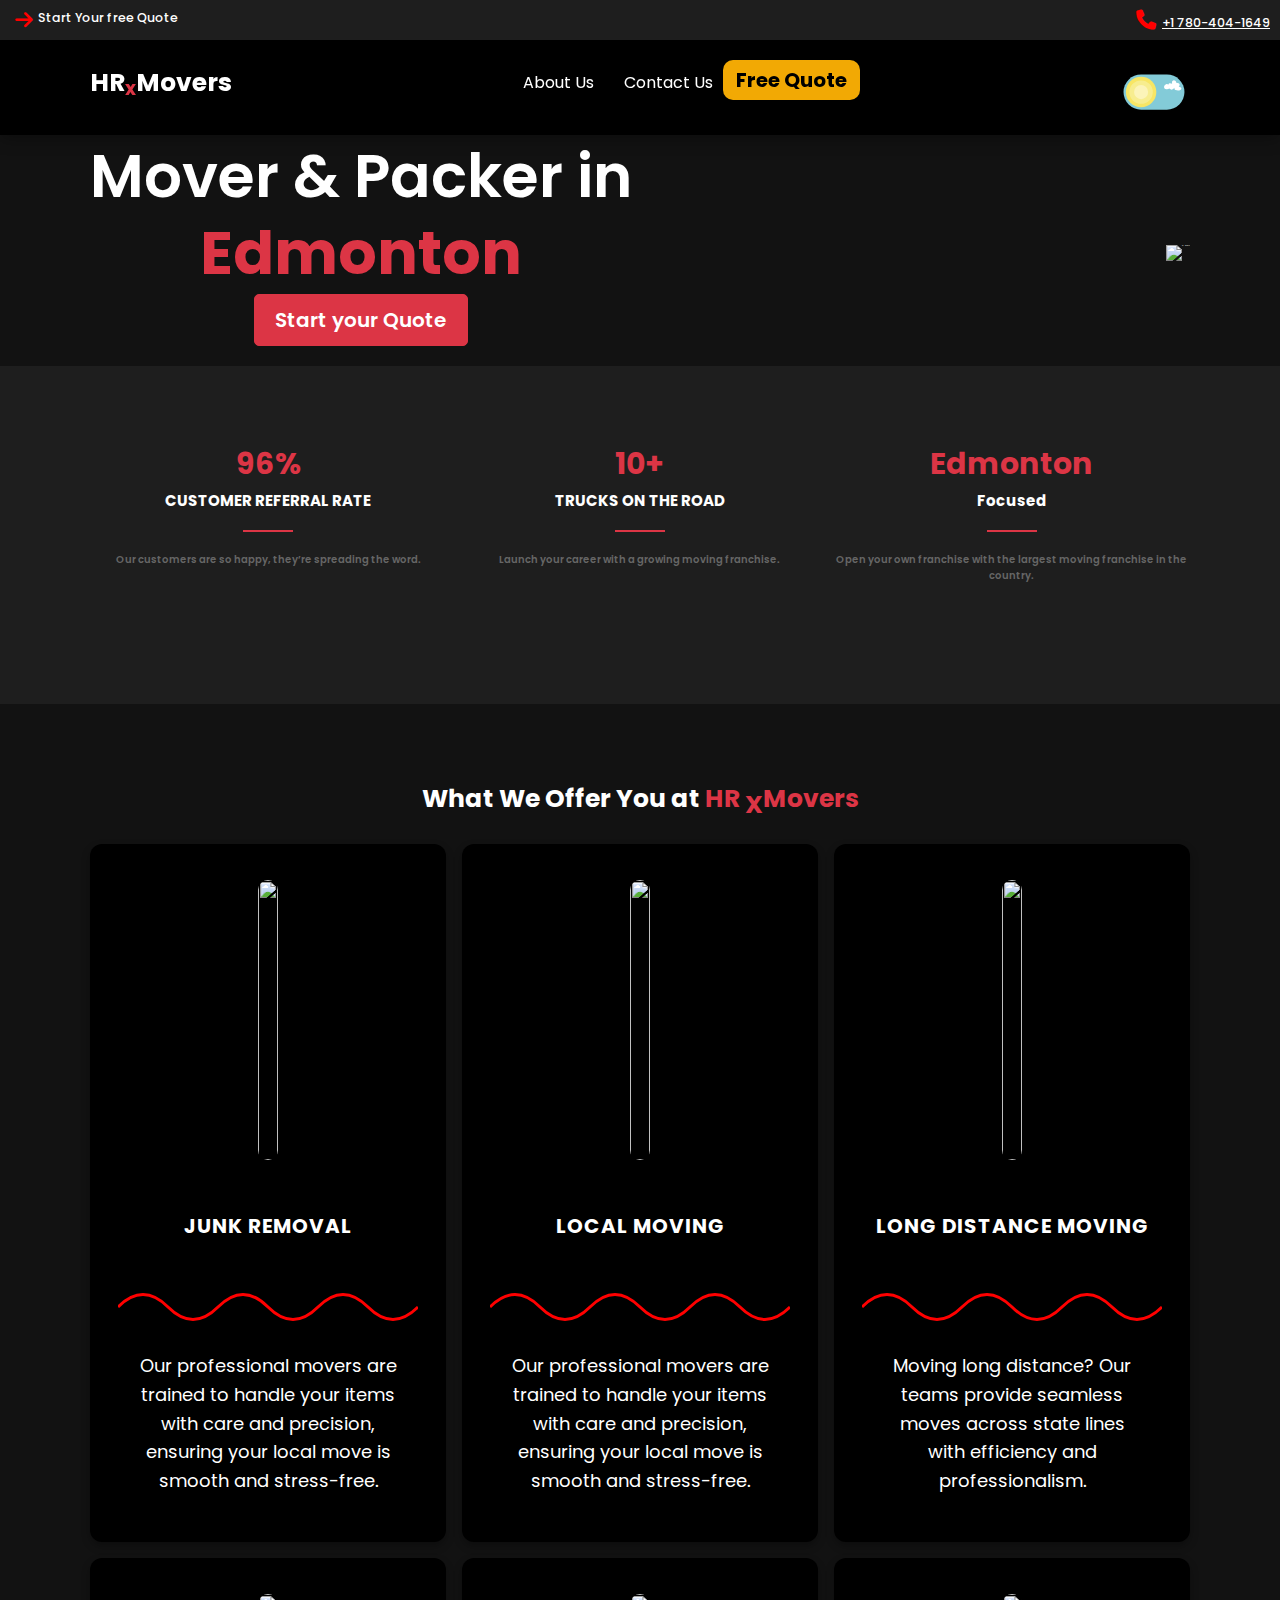
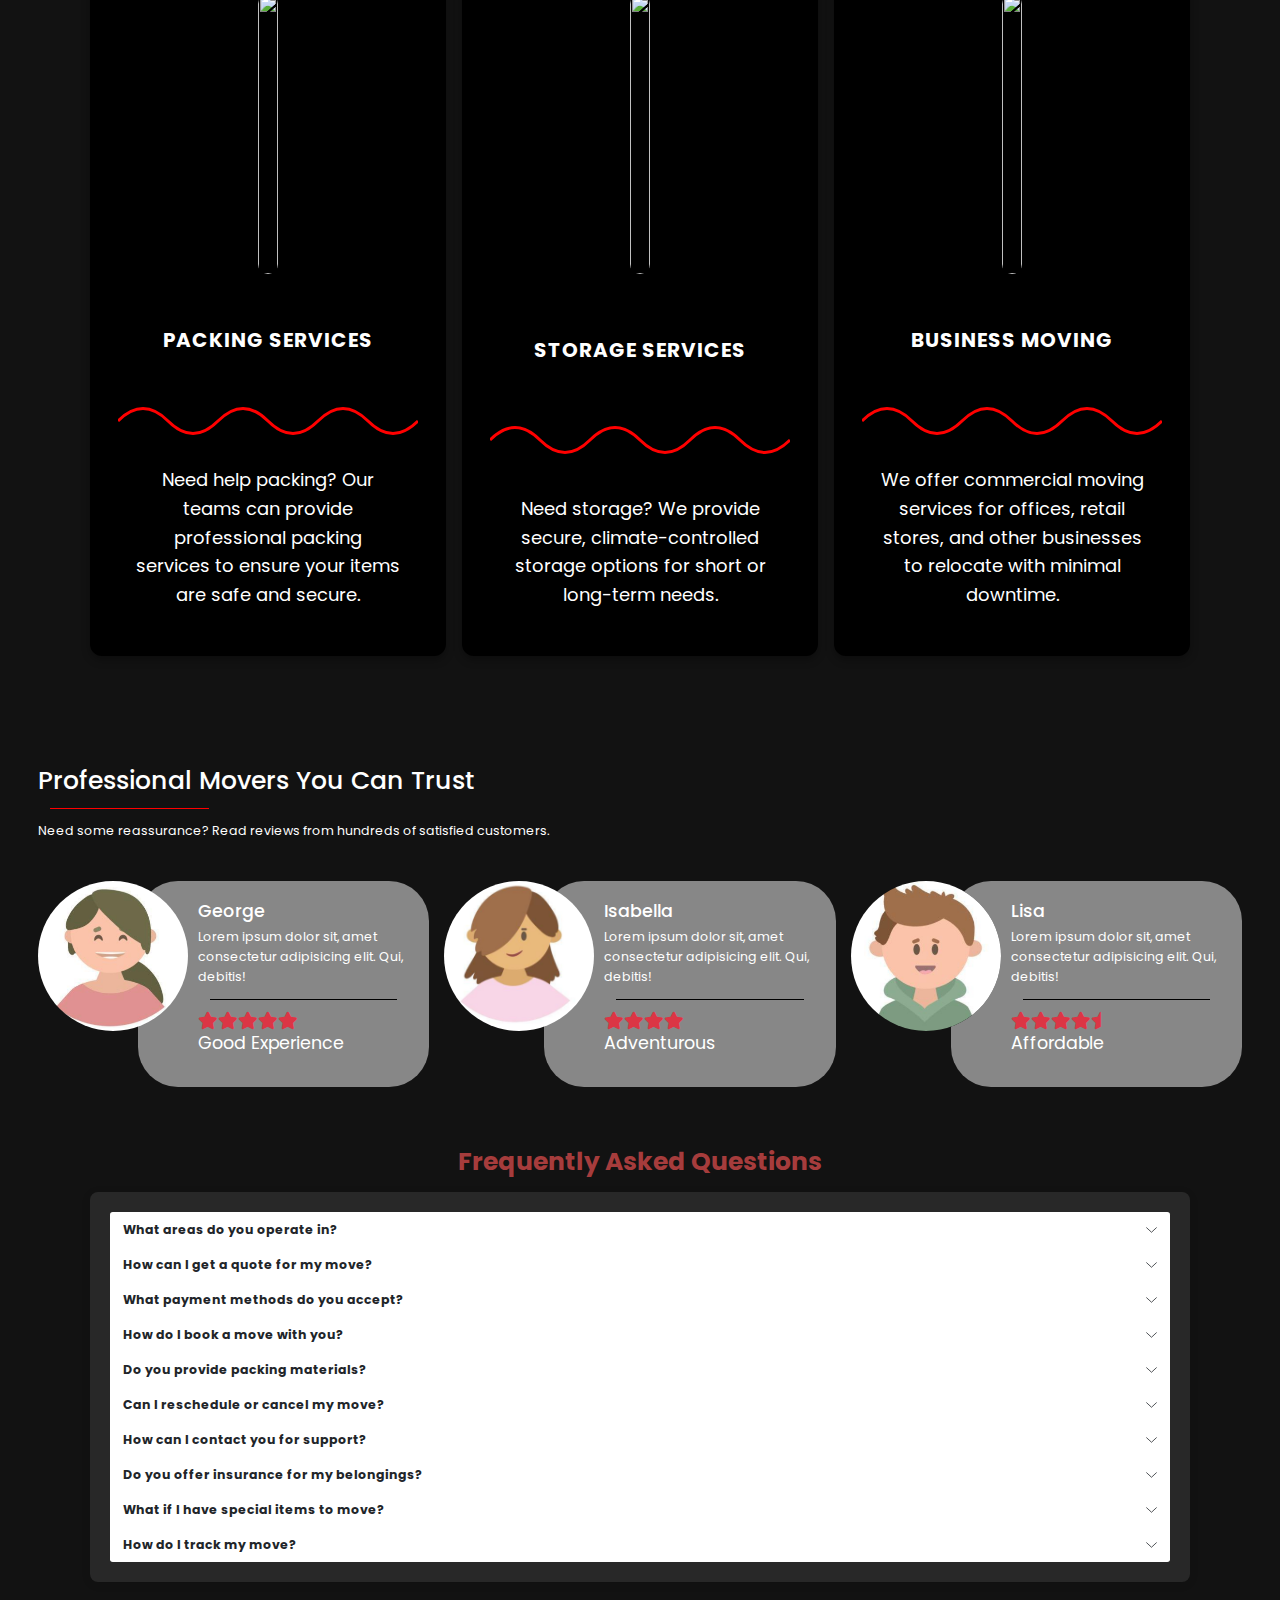
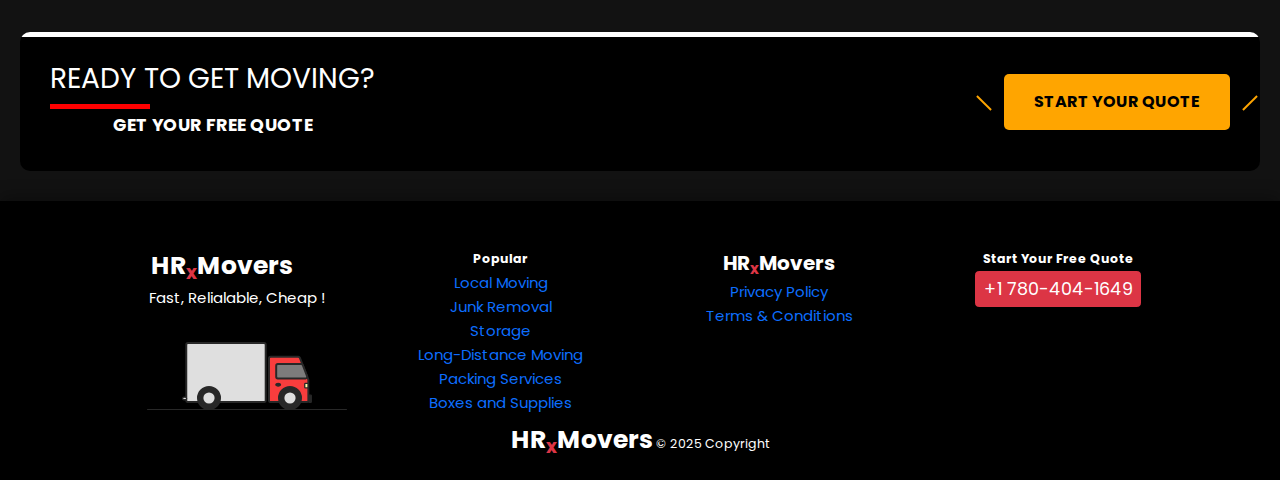
==== commit a1104d22: "initial" ====
--- a/index.html
+++ b/index.html
@@ -15,7 +15,7 @@
     <script src="https://cdn.jsdelivr.net/npm/bootstrap@5.3.0/dist/js/bootstrap.bundle.min.js"></script>
     <link rel="stylesheet" href="./styles/bootstrap.min.css">
     <!-- Custom CSS -->
-    <link rel="stylesheet" href="./style.css" />
+    <link rel="stylesheet" href="./Styles/style.css" />
     <!-- Title -->
     <title>HR X Movers - Packers & Movers in Edmonton</title>
 </head>
@@ -34,7 +34,7 @@
 
         <div class="telephone-info">
             <i class="fa fa-phone"></i>
-            <span class="h5">+1 780-404-1649</span>
+            <span class="h5"><a href="tel:+17804041649" class="h5">+1 780-404-1649</a></span>
         </div>
     </div>
 
@@ -166,7 +166,7 @@
             <div class="textbox">
                 <h1 class="mainh1">Mover & Packer in</h1>
                 <h1 class="text-danger mainh1 fw-bold">Edmonton</h1>
-                <a href="#" class=" fs-2 text-white btn btn-danger "> Start your Quote</a>
+                <a href="./freequote.html" class="  text-white btn btn-danger homestart "> Start your Quote</a>
             </div>
             <div class="imgbox d-none d-lg-block">
                 <img class="mainboxIMg" src="./assets/img/mover-Photoroom.png" alt="Movers" style="height: 400px; margin-top: 2rem;">
@@ -289,7 +289,7 @@
     </article>
 
     
-    <div class="container my-5 faqaccordion bg-black text-white" style="border-radius: 5px;">
+    <div class="container my-5 faqaccordion text-white" style="border-radius: 5px;">
         <h1 class="text-center mb-4 fw-bold faqaccordiontitle">Frequently Asked Questions</h1>
         <div class="accordion" id="faqAccordion"
             style=" border-radius: 8px; padding: 20px; box-shadow: 0 2px 10px rgba(0, 0, 0, 0.1); ">
@@ -463,7 +463,7 @@
             <br>
             <h3 class="fw-bold">GET YOUR FREE QUOTE</h3>
         </div>
-        <a class="quote-btn text-decoration-none ms-5 ms-lg-0" href="./freequote.html" target="_blank">START YOUR QUOTE</a>
+        <a class="quote-btn text-decoration-none ms-5 ms-lg-0" href="./freequote.html" >START YOUR QUOTE</a>
     </div>
 
     <footer>
@@ -535,19 +535,19 @@
                         <h3 class="h5 fw-bold">Popular </h3>
                         <ul class="list-unstyled">
                             
-                            <li><a href="#" class="fs-4 text-decoration-none">Local Moving</a></li>
-                            <li><a href="#" class="fs-4 text-decoration-none">Junk Removal</a></li>
-                            <li><a href="#" class="fs-4 text-decoration-none">Storage</a></li>
-                            <li><a href="#" class="fs-4 text-decoration-none">Long-Distance Moving</a></li>
-                            <li><a href="#" class="fs-4 text-decoration-none">Packing Services</a></li>
-                            <li><a href="#" class="fs-4 text-decoration-none">Boxes and Supplies</a></li>
+                            <li><a href="./freequote.html" class="fs-4 text-decoration-none">Local Moving</a></li>
+                            <li><a href="./freequote.html" class="fs-4 text-decoration-none">Junk Removal</a></li>
+                            <li><a href="./freequote.html" class="fs-4 text-decoration-none">Storage</a></li>
+                            <li><a href="./freequote.html" class="fs-4 text-decoration-none">Long-Distance Moving</a></li>
+                            <li><a href="./freequote.html" class="fs-4 text-decoration-none">Packing Services</a></li>
+                            <li><a href="./freequote.html" class="fs-4 text-decoration-none">Boxes and Supplies</a></li>
                         </ul>
                     </div>
                     <div class="col-lg-3">
                         <p class="h5 fw-bold">HR<sub class="text-danger">x</sub>Movers</p>
                         <ul class="list-unstyled">
-                            <li><a href="./about.html" class="fs-4 text-decoration-none">Privacy Policy</a></li>
-                            <li><a href="./about.html" class="fs-4 text-decoration-none">Terms & Conditions</a></li>
+                            <li><a href="./privacypolicy.html" class="fs-4 text-decoration-none">Privacy Policy</a></li>
+                            <li><a href="./terms&conditions.html" class="fs-4 text-decoration-none">Terms & Conditions</a></li>
                         </ul>
                     </div>
                     <div class="col-lg-3">
@@ -569,7 +569,7 @@
                 </div>
             </div>
     </footer>
-    <script src="./main.js"></script>
+    <script src="./Scripts/main.js"></script>
 </body>
 
 </html>--- a/Styles/style.css
+++ b/Styles/style.css
@@ -0,0 +1,839 @@
+@import url('https://fonts.googleapis.com/css2?family=Poppins:ital,wght@0,100;0,200;0,300;0,400;0,500;0,600;0,700;0,800;0,900;1,100;1,200;1,300;1,400;1,500;1,600;1,700;1,800;1,900&display=swap');
+
+* {
+    margin: 0;
+    padding: 0;
+    font-family: "Poppins", sans-serif;
+    box-sizing: border-box;
+    user-select: none;
+    font-size: 62.5%;
+    text-decoration: none;
+    
+}
+
+*::selection {
+    background-color: transparent;
+    color: transparent;
+}
+
+
+*::-webkit-scrollbar {
+    width: 0.31rem;
+    height: 0.1rem;
+}
+
+*::-webkit-scrollbar-track {
+    background-color: transparent;
+}
+
+*::-webkit-scrollbar-thumb {
+    background-color: red;
+    border-radius: 20rem;
+}
+
+
+.mainYellow{
+    background-color: rgb(242, 169, 4);
+}
+
+body {
+    font-family: -apple-system, BlinkMacSystemFont, "Segoe UI", Roboto, "Helvetica Neue", Arial, sans-serif;
+    line-height: 1.6;
+  
+    background-color: #121212;
+    color: #ffffff;
+}
+
+.top-bar {
+    position: fixed;
+    top: 0;
+    left: 0;
+    width: 100%;
+    background-color: rgb(30, 30, 30);
+    color: white;
+    padding: 10px;
+    z-index: 1000;
+    display: flex;
+    align-items: center;
+    justify-content: space-between;
+}
+
+.top-bar i {
+    color: red;
+    margin: 0 5px;
+    font-size: 2rem;
+}
+
+
+header {
+    position: fixed;
+    top: 0;
+    left: 0;
+    width: 100%;
+    background-color: black;
+    z-index: 1000;
+    display: flex;
+    align-items: center;
+    justify-content: space-between;
+  
+      margin-top: 3.5rem;
+      z-index: 999;
+      box-shadow: 0 4px 15px rgba(0, 0, 0, 0.3);
+      color: white;
+  }
+  
+  .navbar {
+      padding: 1rem 1.5rem;
+  }
+  .nav-logo h1 {
+    font-size: 2.5rem;
+    font-weight: 600;
+    color:white;
+    text-shadow: 2px 2px 4px rgba(0, 0, 0, 0.3);
+}
+
+
+
+.nav-menu {
+    display: flex;
+    align-items: center;
+}
+
+.nav-item {
+    margin-left: 3rem;
+}
+.nav-link {
+    font-size: 1.6rem;
+    font-weight: 400;
+    color: white;
+    transition: color 0.3s ease, transform 0.3s ease;
+}
+
+.nav-link:hover {
+    color: #ff4757;
+    transform: translateY(-2px);
+}
+
+.hamburger {
+    display: none;
+    cursor: pointer;
+}
+.bar {
+    display: block;
+    width: 25px;
+    height: 3px;
+    margin: 5px auto;
+    transition: all 0.3s ease-in-out;
+    background-color: black;
+    border-radius: 2px;
+}
+
+#theme-toggle-button {
+    font-size: 10px;
+    position: relative;
+    display: inline-block;
+    width: 7em;
+    cursor: pointer;
+  }
+  
+  
+  #toggle {
+    opacity: 0;
+    width: 0;
+    height: 0;
+  }
+  
+  #container,
+  #patches,
+  #stars,
+  #button,
+  #sun,
+  #moon,
+  #cloud {
+    transition-property: all;
+    transition-timing-function: cubic-bezier(0.4, 0, 0.2, 1);
+    transition-duration: 0.25s;
+  }
+  
+  
+  #toggle:checked + svg #container {
+    fill: #2b4360;
+  }
+  
+  
+  #toggle:checked + svg #button {
+    transform: translate(28px, 2.333px);
+  }
+  
+  
+  #sun {
+    opacity: 1;
+  }
+  
+  #toggle:checked + svg #sun {
+    opacity: 0;
+  }
+  
+  #moon {
+    opacity: 0;
+  }
+  
+  #toggle:checked + svg #moon {
+    opacity: 1;
+  }
+  
+  
+  #cloud {
+    opacity: 1;
+  }
+  
+  #toggle:checked + svg #cloud {
+    opacity: 0;
+  }
+  
+  #stars {
+    opacity: 0;
+  }
+  
+  #toggle:checked + svg #stars {
+    opacity: 1;
+  }
+
+
+main{
+    
+      background-color: rgb(18, 18, 18);
+
+  
+  }
+  .main {
+      display: flex;
+      margin-top: 12rem;
+  
+      justify-content: space-between;
+      align-items: center;
+      padding: 2rem;
+  }
+
+  .homestart{
+    background-color: #dc3545;
+    color: white;
+    padding: 1rem 2rem;
+    border-radius: 5px;
+    font-size: 2rem;
+    font-weight: 600;
+    transition: background-color 0.3s ease, transform 0.3s ease;
+  }
+
+  .textbox h1 {
+    font-size: 3rem;
+    font-weight: 600;
+}
+.mainh1{
+  
+    font-size: 6rem !important;
+}
+.imgbox img {
+    max-width: 100%;
+    height: auto;
+}
+
+.stats-section {
+  
+    overflow: hidden;
+    padding: 60px 0;
+    background-color: rgb(30, 30, 30);
+    text-align: center;
+  }
+  
+  .stats-section h2 {
+    font-size: 3rem;
+    font-weight: bold;
+    color: #dc3545;
+    margin-bottom: 10px;
+  }
+  
+  .stats-section h3 {
+    font-size: 1.5rem;
+    font-weight: bold;
+    color: white;
+    margin-bottom: 10px;
+  }
+  
+.stats-section p {
+    font-size: 1.2rem;
+    color: #666;
+    margin-top: 10px;
+  }
+  
+  .divider {
+    width: 50px;
+    height: 2px;
+    background-color: #dc3545; 
+    margin: 20px auto;
+  }  
+
+  article .cards {
+    position: relative;
+  }
+  article .cards .emptybox {
+    height: 1px;
+    background: black;
+    margin: 1.2rem;
+  }
+  .cards .cardimgbox img {
+    height: 15rem;
+    width: 15rem;
+    border-radius: 50%;
+    background-position: center;
+    background-size: cover;
+    position: absolute;
+    object-fit: cover;
+  }
+  .cards .cardtextbox {
+    background: #cdcdcda0;
+    padding: 2rem 2rem 2rem 6rem;
+    margin-left: 10rem;
+    border-radius: 4rem;
+  }
+  
+  .review .emptybox {
+    height: 1px;
+    width: 20%;
+    background:red;
+    margin: 1.2rem;
+  }
+  .container {
+    padding: 2rem;
+    text-align: center;
+}
+
+.container p {
+    font-size: 2rem;
+    font-weight: 600;
+}
+
+.services-section {
+    padding: 60px 0;
+    
+}
+
+.services-section h2 {
+    font-size: 2.5rem;
+    font-weight: bold;
+    margin-bottom: 20px;
+}
+
+.services-section h2 span {
+    color: #dc3545; 
+}
+
+#servicecards {
+    display: grid;
+    grid-template-columns: repeat(auto-fill, minmax(340px, 1fr));  
+    gap: 16px;  
+    margin: 0 auto;
+    max-width: 1200px;
+  }
+
+  .servicecard {
+    background-color: black;
+    color: white;
+    border-radius: 12px;
+    overflow: hidden;
+    box-shadow: 0 4px 8px rgba(0, 0, 0, 0.3);
+    display: flex;
+    flex-direction: column;
+    justify-content: space-between;
+    align-items: center;
+    text-align: center;
+    padding: 6px;
+    transition: transform 0.3s ease;
+    height: 100%; 
+  }
+
+
+.serviceimg{
+    width: 100%;
+    height: 280px;
+    border-radius: 10px;
+  }
+    .logo-container {
+      display: flex;
+      justify-content: center;
+      margin: 30px 0;
+    }
+
+     
+  .logo-circle {
+    width: 120px;
+    height: 120px;
+    background-color: red;
+    border-radius: 50%;
+    display: flex;
+    justify-content: center;
+    align-items: center;
+    position: relative;
+  }
+  
+  .truck-icon {
+    width: 70px;
+    height: 70px;
+    position: relative;
+  }
+  
+  .servicetitle {
+    text-align: center;
+    font-size: 20px;
+    font-weight: bold;
+    margin: 20px 0;
+    letter-spacing: 1px;
+  }
+  
+  .wave {
+    text-align: center;
+    margin: 20px 0;
+  }
+  
+  .description {
+    text-align: center;
+    padding: 0 40px 40px 40px;
+    line-height: 1.6;
+    font-size: 18px;
+  }
+  
+  @keyframes float {
+    0%, 100% {
+      transform: translateY(0);
+    }
+    50% {
+      transform: translateY(-5px);
+    }
+  }
+
+  .truck-icon {
+    animation: float 3s ease-in-out infinite;
+  }
+  
+  @keyframes wave {
+    0%, 100% {
+      transform: translateY(0);
+    }
+    25% {
+      transform: translateY(-5px);
+    }
+    75% {
+      transform: translateY(5px);
+    }
+  }
+  
+  .wave svg path {
+    animation: wave 5s ease-in-out infinite;
+    animation-delay: calc(var(--i) * 0.2s);
+  }
+  .faqaccordiontitle{
+    color: rgba(188, 66, 66, 0.883);
+}
+
+  #faqAccordion{
+    background-color: #282828 ;
+  }
+
+  .accordion-item{
+    background-color: #282828 ;
+    color: white;
+  }
+  .accordion-body {
+    background-color: #1e1e1e ;
+}
+
+
+  .footerbanner {
+    background-color:black; 
+    color: white;
+    padding: 30px;
+    display: flex;
+    justify-content: space-between;
+    align-items: center;
+    border-radius: 10px;
+    margin: 20px;
+    position: relative;
+    overflow: hidden;
+}
+
+.footerbanner h2 {
+    margin: 0;
+    font-size: 28px;
+    font-weight: normal;
+}
+
+.footerbanner h2 strong {
+    font-weight: bold;
+}
+
+.footerbanner h2::after {
+    content: '';
+    display: block;
+    width: 100px;
+    height: 5px;
+    background-color: red;
+    margin-top: 8px;
+}
+
+.quote-btn {
+    background-color: orange;
+    color: black;
+    border: none;
+    padding: 15px 30px;
+    font-weight: bold;
+    font-size: 16px;
+    cursor: pointer;
+    border-radius: 5px;
+    position: relative;
+}
+
+.quote-btn::before, .quote-btn::after {
+    content: '';
+    position: absolute;
+    width: 20px;
+    height: 2px;
+    background-color:orange;
+}
+
+.quote-btn::before {
+    top: 50%;
+    left: -30px;
+    transform: rotate(45deg);
+}
+
+.quote-btn::after {
+    top: 50%;
+    right: -30px;
+    transform: rotate(-45deg);
+}
+
+.footerbanner::before, .banner::after {
+    content: '';
+    position: absolute;
+    top: 0;
+    width: 150%;
+    height: 5px;
+    background-color: white;
+}
+
+.footerbanner::before {
+    left: -50%;
+    top: 0;
+}
+
+.footerbanner::after {
+    left: -50%;
+    bottom: 0;
+}
+.footer {
+    box-shadow: 0 -5px 15px rgba(0, 0, 0, 0.3);
+    background-color: black;
+}
+.loader {
+    width: fit-content;
+    height: fit-content;
+    display: flex;
+    align-items: center;
+    justify-content: center;
+  }
+  
+  .truckWrapper {
+    width: 200px;
+    height: 100px;
+    margin-left:50px ;
+    display: flex;
+    flex-direction: column;
+    position: relative;
+    align-items: center;
+    justify-content: flex-end;
+    overflow-x: hidden;
+  }
+
+  .truckBody {
+    width: 130px;
+    height: fit-content;
+    margin-bottom: 6px;
+    animation: motion 1s linear infinite;
+  }
+  @keyframes motion {
+    0% {
+      transform: translateY(0px);
+    }
+    50% {
+      transform: translateY(3px);
+    }
+    100% {
+      transform: translateY(0px);
+    }
+  }
+  .truckTires {
+    width: 130px;
+    height: fit-content;
+    display: flex;
+    align-items: center;
+    justify-content: space-between;
+    padding: 0px 10px 0px 15px;
+    position: absolute;
+    bottom: 0;
+  }
+  .truckTires svg {
+    width: 24px;
+  }
+  .road {
+    width: 100%;
+    height: 1.5px;
+    background-color: #282828;
+    position: relative;
+    bottom: 0;
+    align-self: flex-end;
+    border-radius: 3px;
+  }
+
+  .road::before {
+    content: "";
+    position: absolute;
+    width: 20px;
+    height: 100%;
+    background-color: #282828;
+    right: -50%;
+    border-radius: 3px;
+    animation: roadAnimation 1.4s linear infinite;
+    border-left: 10px solid white;
+  }
+  .road::after {
+    content: "";
+    position: absolute;
+    width: 10px;
+    height: 100%;
+    background-color: #282828;
+    right: -65%;
+    border-radius: 3px;
+    animation: roadAnimation 1.4s linear infinite;
+    border-left: 4px solid white;
+  }
+  
+  .lampPost {
+    position: absolute;
+    bottom: 0;
+    right: -90%;
+    height: 90px;
+    animation: roadAnimation 1.4s linear infinite;
+  }
+  @keyframes roadAnimation {
+    0% {
+      transform: translateX(0px);
+    }
+    100% {
+      transform: translateX(-350px);
+    }
+  }
+
+  /* done 780  */
+
+  @media only screen and (max-width: 1000px) {
+    * {
+        font-size: 45%;
+    }
+    .nav-menu {
+        position: fixed;
+        left: -100%;
+        top: 14rem;
+        flex-direction: column;
+        background-color:black;
+        width: 100%;
+        border-radius: 10px;
+        text-align: center;
+        border-top: 1px solid wheat;
+        transition: 0.3s;
+        /* border: 2px solid green; */
+        padding: 2rem;
+        box-shadow: 0 10px 27px rgba(0, 0, 0, 0.05);
+    }
+
+    .nav-menu.active {
+        left: 0;
+    }
+    .nav-item {
+        margin: 2.5rem 0;
+    }
+
+    .hamburger {
+        display: block;
+    }
+    .hamburger .bar{
+        background-color: white;
+      }
+    .hamburger.active .bar:nth-child(2) {
+        opacity: 0;
+    }
+
+    .hamburger.active .bar:nth-child(1) {
+        transform: translateY(8px) rotate(45deg);
+    }
+
+    .hamburger.active .bar:nth-child(3) {
+        transform: translateY(-8px) rotate(-45deg);
+    }
+    .main{
+        width: 100vw;
+        padding-top: 10rem;
+        display: block;
+      }
+      main .mainh1{
+
+        font-size: 2rem;
+      }
+      main .imgbox {
+        width: 100%;
+      }
+      main .imgbox img {
+        width: 100%;
+      }
+      .subscard{
+        margin: 3rem auto;
+    
+    
+      }
+
+      .cards .cardimgbox img {
+        display: none;
+      }
+      .cards .cardtextbox {
+        
+        margin-left: 0rem;
+        
+      }
+
+      #servicecards {
+   
+        grid-template-columns: repeat(auto-fill, minmax(140px, 1fr));  
+        gap: 5px;  
+       
+
+      }
+      .serviceimg{
+        height: 160px;
+    }
+
+   
+   
+    
+  }
+
+  /* light mode */
+  /* Light Mode Styles */
+body.light-mode {
+  background-color: #f8f9fa;
+  color: #333;
+}
+
+.light-mode .top-bar {
+  background-color: #f1f1f1;
+  color: #333;
+}
+
+.light-mode header {
+  background-color: #ffffff;
+  box-shadow: 0 4px 15px rgba(0, 0, 0, 0.1);
+}
+
+.light-mode .nav-logo h1 {
+  color: #333;
+}
+
+.light-mode .nav-link {
+  color: #333;
+}
+
+.light-mode .nav-link:hover {
+  color: #dc3545;
+}
+.light-mode main {
+  background-color: #f8f9fa;
+}
+
+.light-mode .stats-section {
+  background-color: #ffffff;
+}
+
+.light-mode .stats-section h3 {
+  color: #333;
+}
+
+.light-mode .cards .cardtextbox {
+  background: #ffffff;
+  box-shadow: 0 4px 8px rgba(0, 0, 0, 0.1);
+}
+
+.light-mode .servicecard {
+  background-color: #ffffff;
+  color: #333;
+  box-shadow: 0 4px 8px rgba(0, 0, 0, 0.1);
+}
+
+.light-mode #faqAccordion {
+  background-color: #ffffff;
+}
+
+.light-mode .accordion-item {
+  background-color: #ffffff;
+  color: #333;
+}
+
+.light-mode .accordion-body {
+  background-color: #f8f9fa;
+}
+
+.light-mode .footerbanner {
+  background-color: #f1f1f1;
+  color: #333;
+}
+
+.light-mode .footer {
+  background-color: #ffffff;
+}
+
+.light-mode .hamburger .bar {
+  background-color: #333;
+}
+
+.light-mode .faqaccordiontitle {
+  color: #dc3545;
+}
+
+.light-mode .divider {
+  background-color: #dc3545;
+}
+
+.light-mode .footerbanner h2::after {
+  background-color: #dc3545;
+}
+
+.light-mode .quote-btn {
+  background-color: #ffc107;
+  color: #333;
+}
+
+.light-mode .quote-btn::before,
+.light-mode .quote-btn::after {
+  background-color: #ffc107;
+}
+
+/* Update the hamburger menu color in light mode */
+.light-mode .hamburger .bar {
+  background-color: #333;
+}
+.light-mode .nav-menu {
+  background-color: #ffffff;
+  color: #333;
+}
+.light-mode .nav-menu.active {
+  background-color: #ffffff;
+  color: #333;
+}
+  